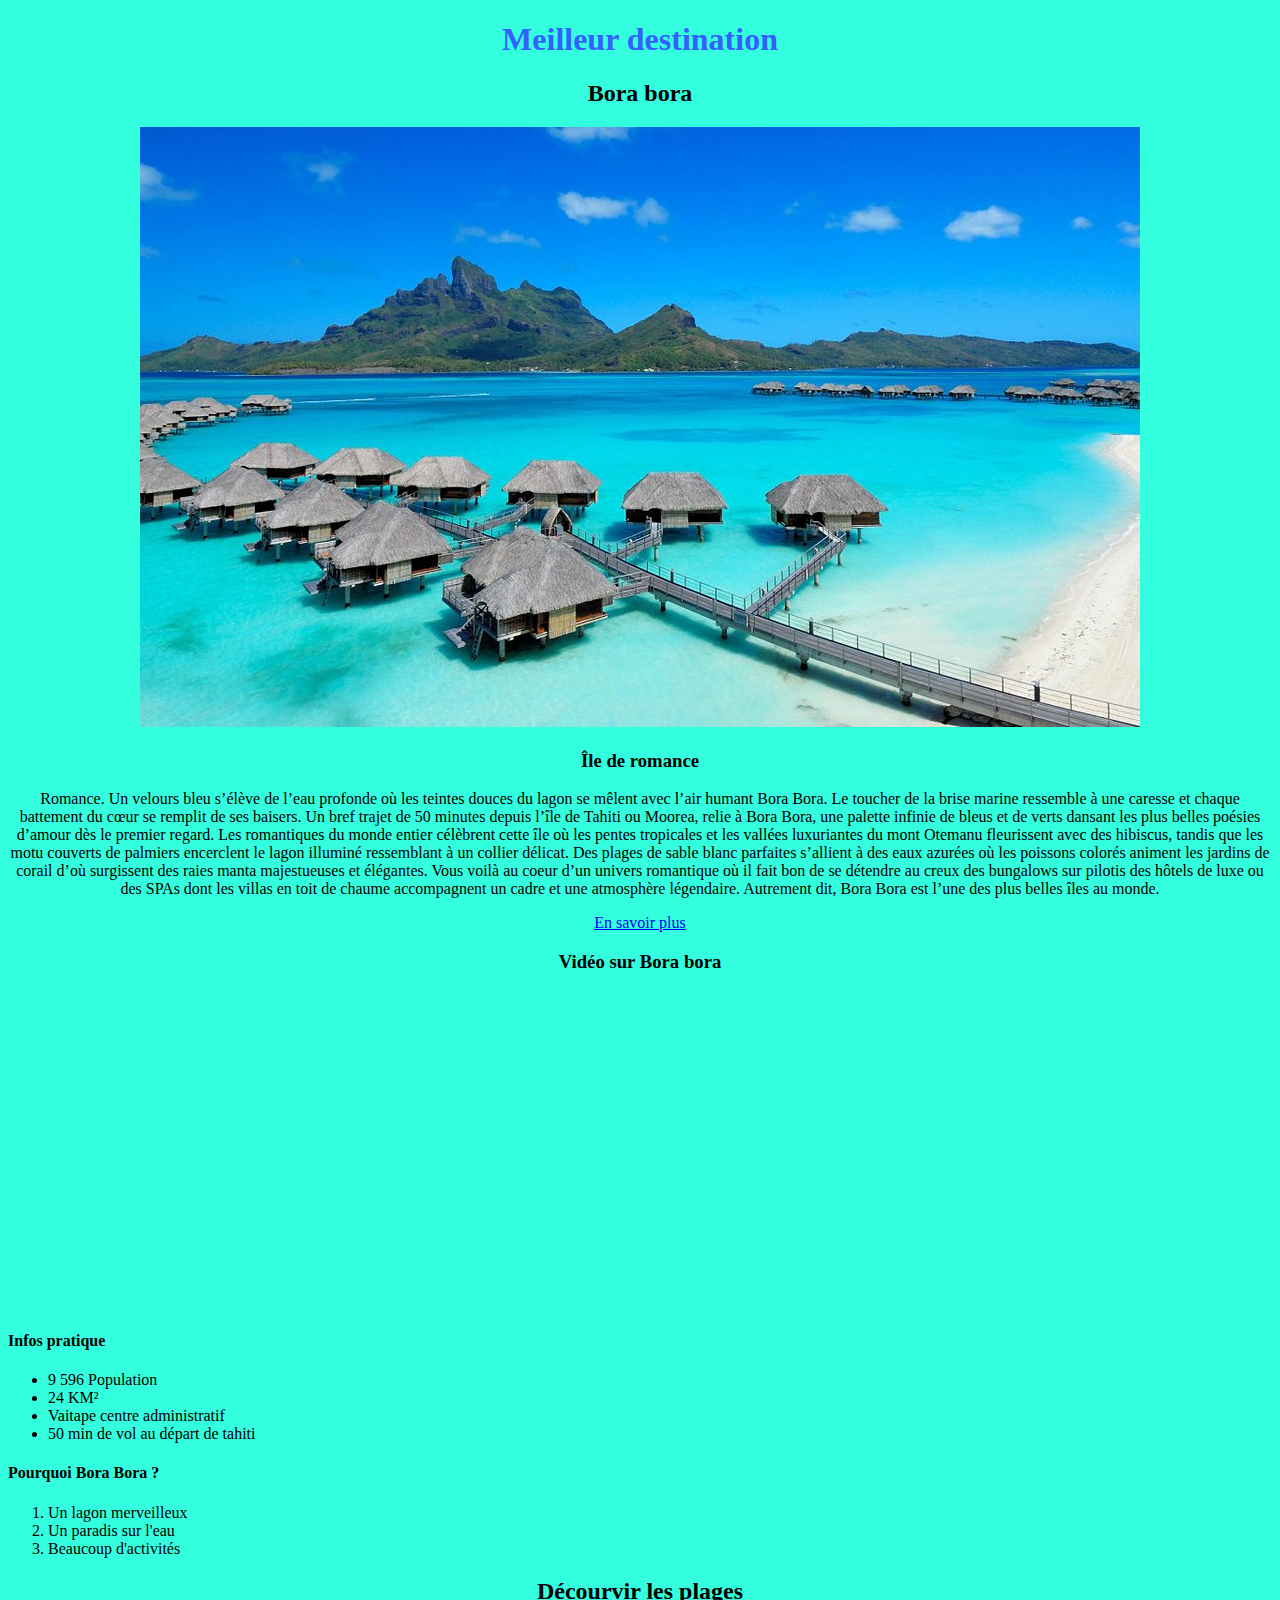
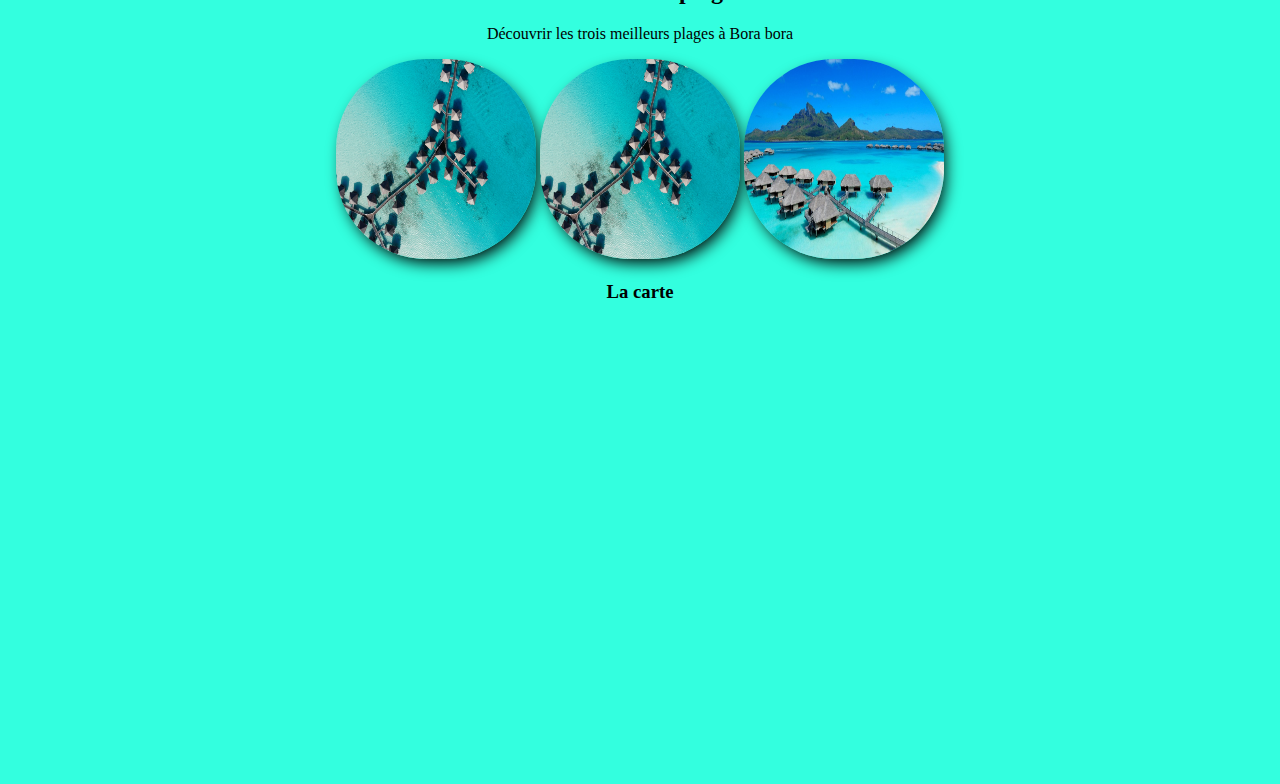
==== index.html @ 03a26009 "Add files via upload" ====
<!DOCTYPE html>
<html lang="en" dir="ltr">
  <head>
    <meta charset="utf-8">
    <title>Bora bora</title>
    <link rel="stylesheet" href="index.css">
  </head>
  <body>
    <div class="header">
       <h1> Meilleur destination</h1>
       <h2> Bora bora </h2>
       <img src="img/bora-bora.jpeg"</img>
       <h3> Île de romance</h3>
    </div>

    <p>
      Romance. Un velours bleu s’élève de l’eau profonde où les teintes douces du lagon se mêlent avec l’air humant Bora Bora. Le toucher de la brise marine ressemble à une caresse et chaque battement du cœur se remplit de ses baisers. Un bref trajet de 50 minutes depuis l’île de Tahiti ou Moorea, relie à Bora Bora, une palette infinie de bleus et de verts dansant les plus belles poésies d’amour dès le premier regard. Les romantiques du monde entier célèbrent cette île où les pentes tropicales et les vallées luxuriantes du mont Otemanu fleurissent avec des hibiscus, tandis que les motu couverts de palmiers encerclent le lagon illuminé ressemblant à un collier délicat.
      Des plages de sable blanc parfaites s’allient à des eaux azurées où les poissons colorés animent les jardins de corail d’où surgissent des raies manta majestueuses et élégantes. Vous voilà au coeur d’un univers romantique où il fait bon de se détendre au creux des bungalows sur pilotis des hôtels de luxe ou des SPAs dont les villas en toit de chaume accompagnent un cadre et une atmosphère légendaire. Autrement dit, Bora Bora est l’une des plus belles îles au monde.
    </p>

    <a href="#">En savoir plus</a>

    <h3> Vidéo sur Bora bora</h3>
    <iframe width="560" height="315" src="https://www.youtube.com/embed/EuELhcy0BZQ" title="YouTube video player" frameborder="0" allow="accelerometer; autoplay; clipboard-write; encrypted-media; gyroscope; picture-in-picture" allowfullscreen></iframe>

    <h4> Infos pratique </h4>
    <ul>
      <li> 9 596 Population </li>
      <li> 24 KM² </li>
      <li> Vaitape centre administratif </li>
      <li> 50 min de vol au départ de tahiti </li>
    </ul>

    <h4> Pourquoi Bora Bora ? </h4>
    <ol>
      <li> Un lagon merveilleux </li>
      <li> Un paradis sur l'eau  </li>
      <li> Beaucoup d'activités </li>
    </ol>

<div class="image">
    <h2>Décourvir les plages</h2>
    <p>Découvrir les trois meilleurs plages à Bora bora </p>
 <img src="img/plage_bora-bora.jpg" alt=""  />
 <img src="img/plage_bora-bora.jpg" alt=""  />
 <img src="img/bora-bora.jpeg" alt="" />
</div>

<div class="carte">
  <h3> La carte </h3>
<iframe src="https://www.google.com/maps/embed?pb=!1m18!1m12!1m3!1d46090160.835122176!2d-172.63199713800097!3d-8.007122123924987!2m3!1f0!2f0!3f0!3m2!1i1024!2i768!4f13.1!3m3!1m2!1s0x76bdbd188a4a98ab%3A0x160a089e92d5ce61!2sBora-Bora!5e0!3m2!1sfr!2sfr!4v1652950386820!5m2!1sfr!2sfr" width="600" height="450" style="border:0;" allowfullscreen="" loading="lazy" referrerpolicy="no-referrer-when-downgrade"></iframe>
</div>

  </body>
</html>
---- index.css ----
body {
background-color: #33FFDF;
text-align: center;
font-family: 'PT Serif', serif;
}

h1 {
color: #3360FF;
font-family: 'Square Peg', cursive;
}


h4,li {
text-align: left;
}

h2,p {
text-align: center;
}


.header{
    background-image: url(img/plage_bora-bora.jpeg);
  }


  .image img{
      width: 200px;
      height: 200px;
      border-radius: 10px;
      box-shadow: 4px 7px 16px -3px #000000;
  }

  .image img{
      width: 200px;
      height: 200px;
      border-radius: 90px;
      box-shadow: 4px 7px 16px -3px #000000;
  }




/*
* {
  box-sizing: border-box;
}
/*
.column {
  float: left;
  width: 33.33%;
  padding: 5px;
}

.row::after {
  content: "";
  clear: both;
  display: table;

}

<div class="row">
  <div class="column">
    <img src="img_snow.jpg" alt="Snow" style="width:100%">
  </div>
  <div class="column">
    <img src="img_forest.jpg" alt="Forest" style="width:100%">
  </div>
  <div class="column">
    <img src="img_mountains.jpg" alt="Mountains" style="width:100%">
  </div>
</div>
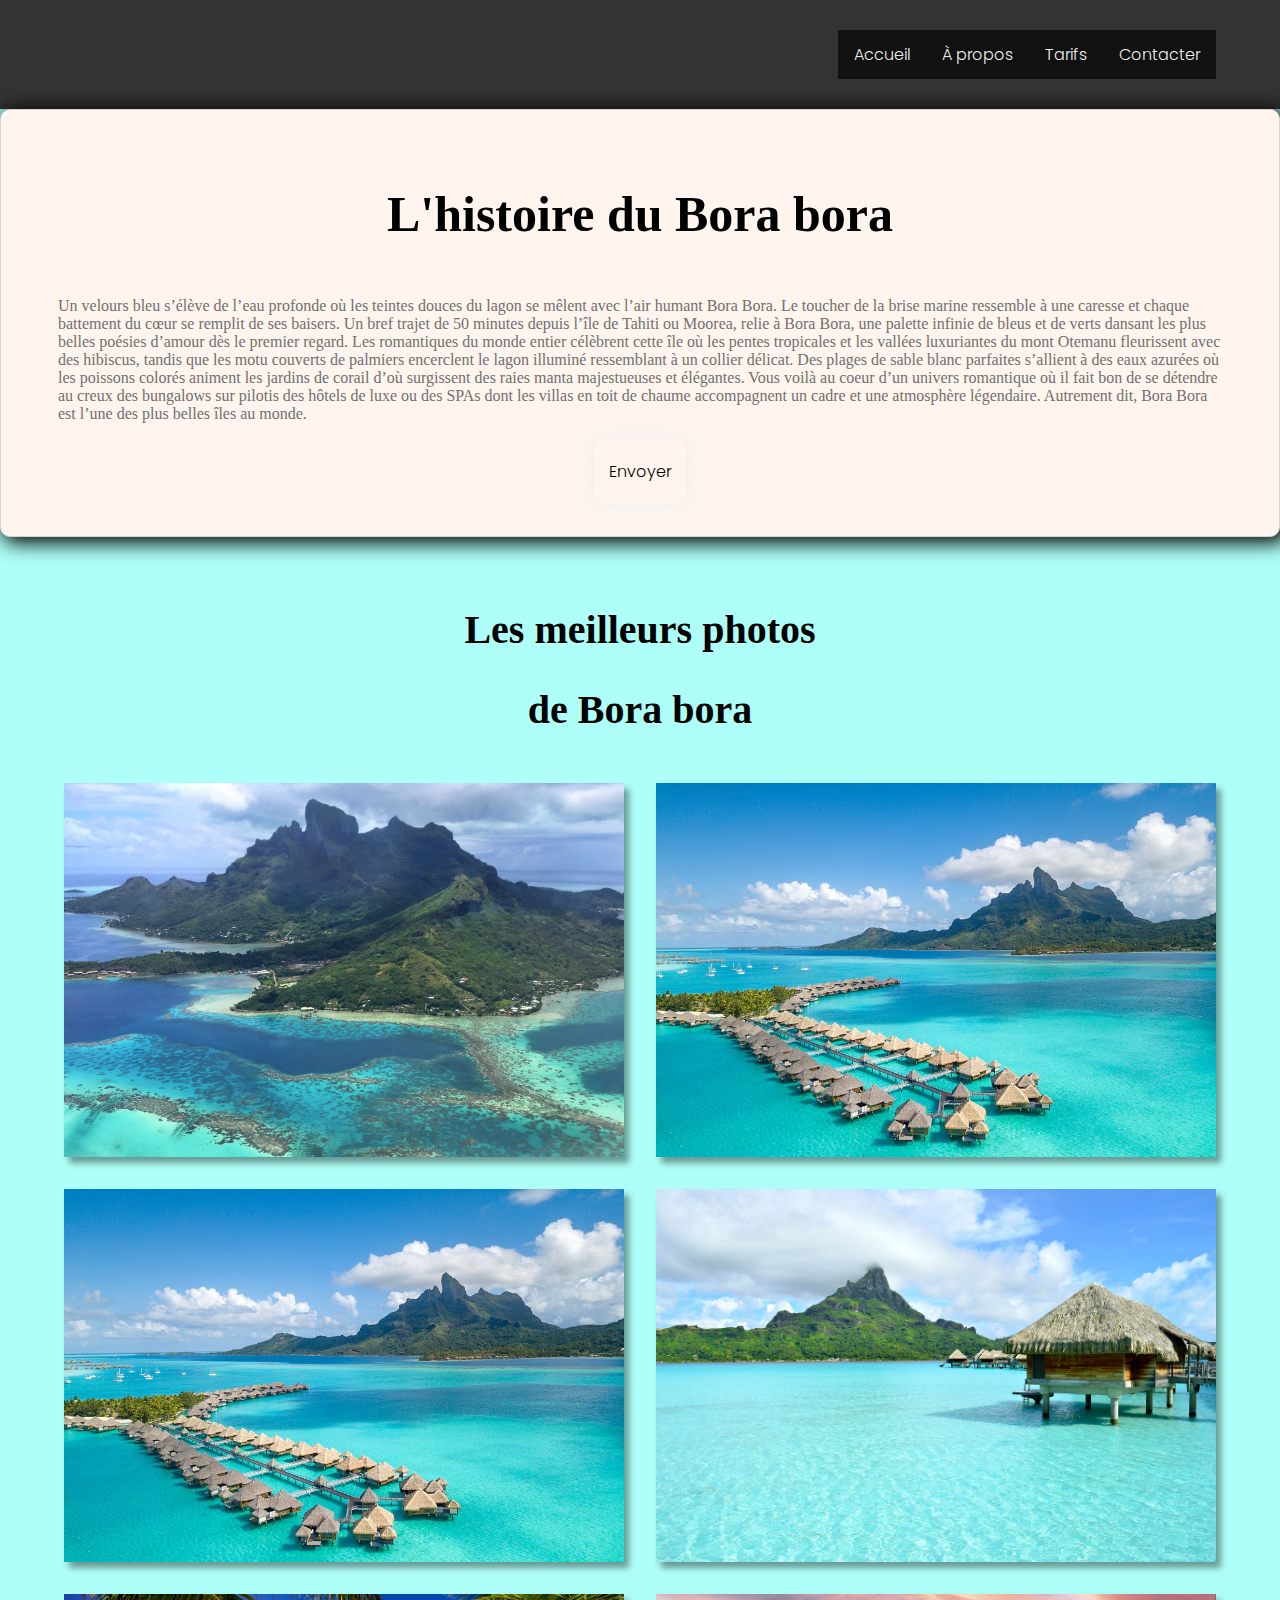
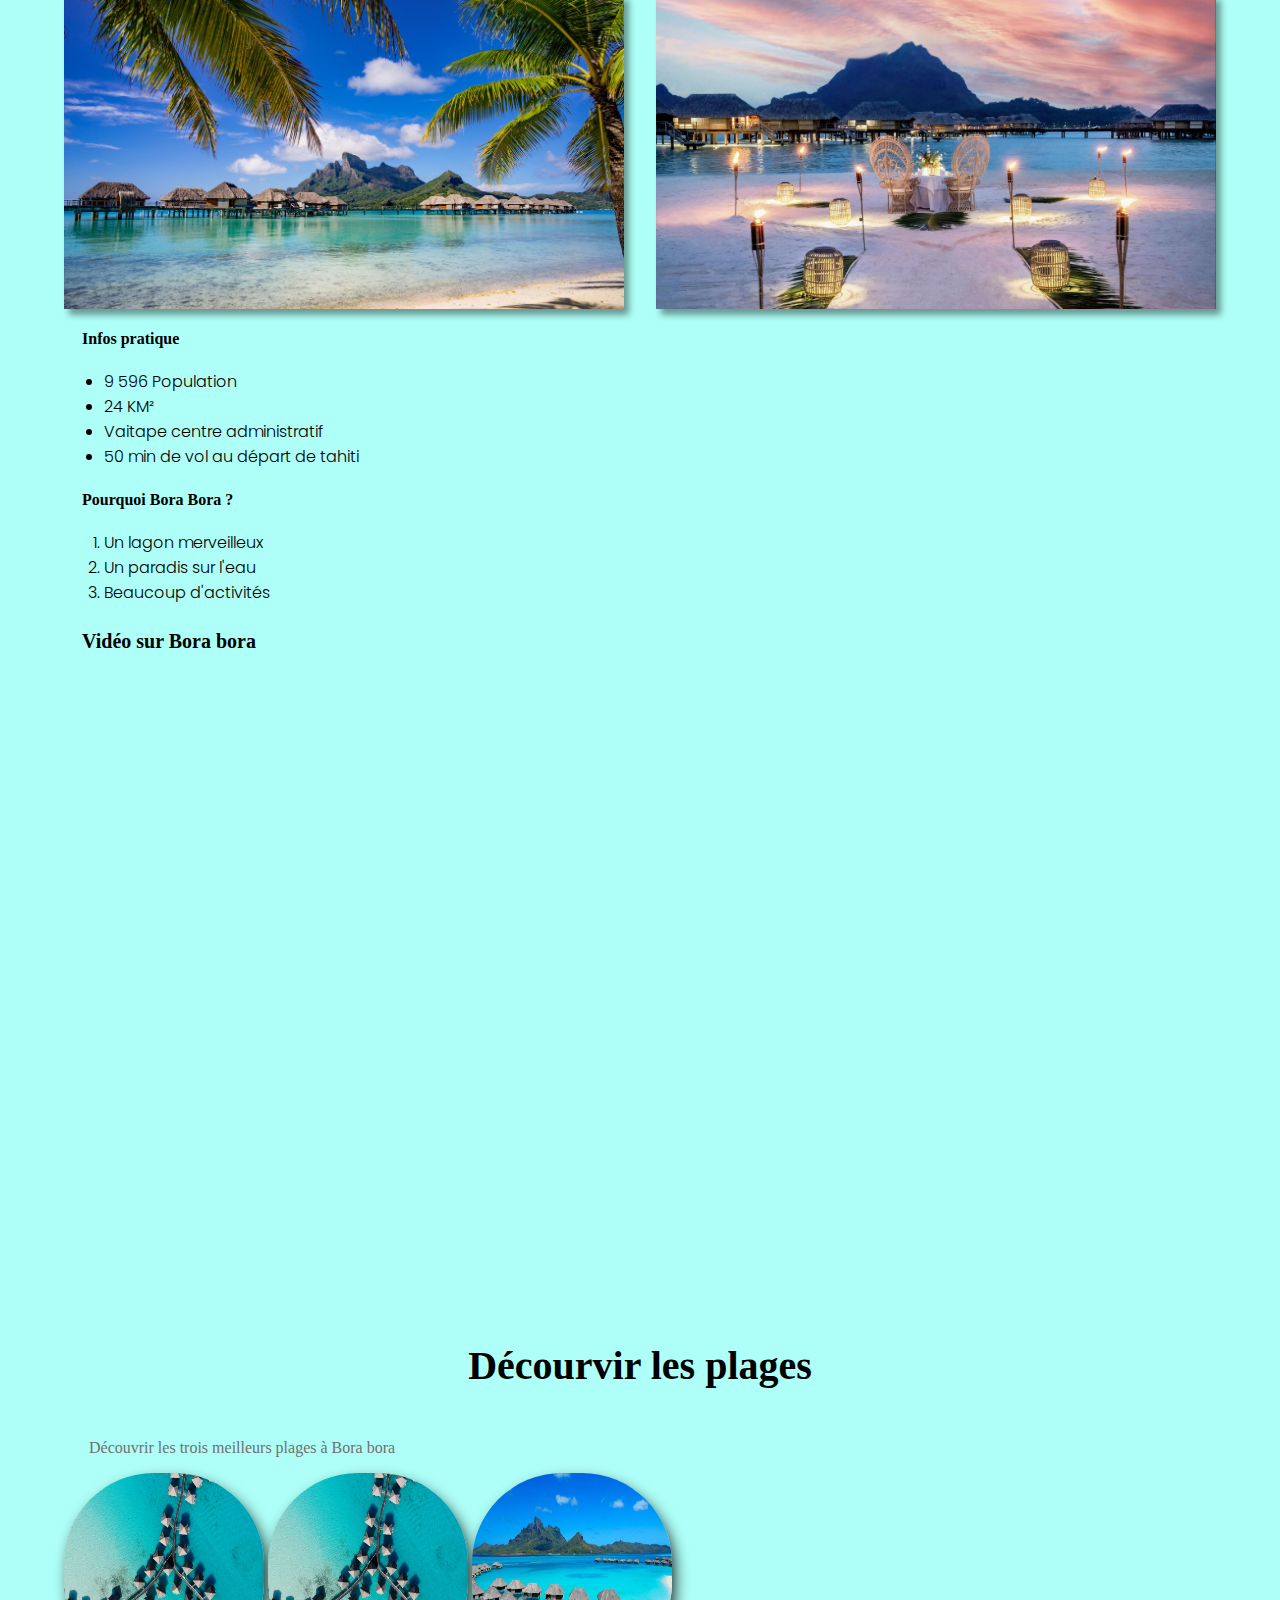
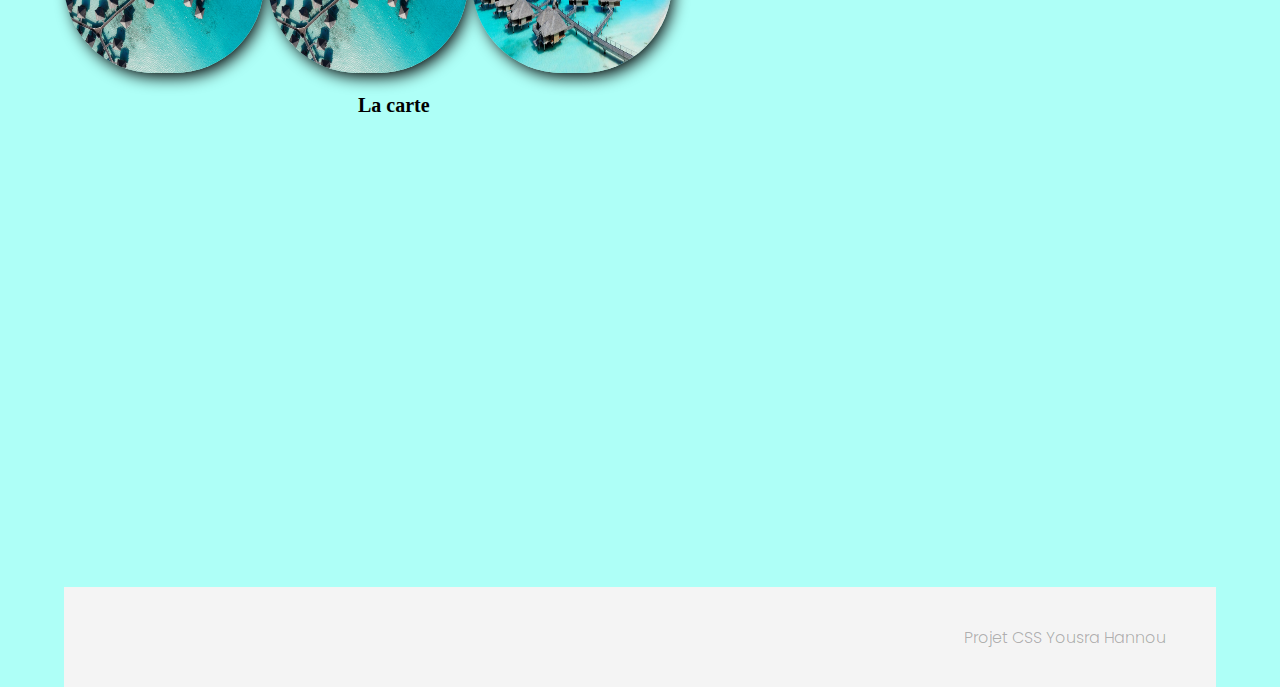
==== commit 8ab8635d: "Add files via upload" ====
--- a/index.html
+++ b/index.html
@@ -1,55 +1,123 @@
-<!DOCTYPE html>
-<html lang="en" dir="ltr">
-  <head>
-    <meta charset="utf-8">
-    <title>Bora bora</title>
-    <link rel="stylesheet" href="index.css">
-  </head>
-  <body>
-    <div class="header">
-       <h1> Meilleur destination</h1>
-       <h2> Bora bora </h2>
-       <img src="img/bora-bora.jpeg"</img>
-       <h3> Île de romance</h3>
+<!doctype html>
+<html lang="fr">
+<head>
+  <meta charset="utf-8">
+  <meta name="viewport" content="width=device-width, initial-scale=1">
+  <title>Yoga</title>
+  <link rel="stylesheet" href="site.css">
+  <link href="https://fonts.googleapis.com/css?family=Open+Sans:300,400,600,700,800|Poppins:100,200,300,400,500,600,700,800,900|Roboto:100,300,400,500,700,900" rel="stylesheet">
+  <link href="https://fonts.googleapis.com/css?family=Lora:400,400i,700,700i|Playball|Playfair+Display:400,400i,700,700i,900,900i|Prata&display=swap" rel="stylesheet">
+</head>
+
+    <body>
+
+    <header>
+      <div class="container1">
+        <label for="menu-burger" class="show-menu">&#9776;</label>
+        <input type="checkbox" id="menu-burger" role="button">
+        <nav>
+           <ul>
+             <li><a href='site.html'>Accueil</a></li>
+             <li><a href='about.html'>À propos</a></li>
+             <li><a href='personnalites.html'>Tarifs</a>
+             <li><a href='mentions.html'>Contacter</a></li>
+           </ul>
+        </nav>
+      </div>
+  </header>
+
+  <section class="container">
+  <h1>L'histoire du Bora bora</h1>
+
+  <p>
+    Un velours bleu s’élève de l’eau profonde où les teintes douces du lagon se mêlent avec l’air humant Bora Bora. Le toucher de la brise marine ressemble à une caresse et chaque battement du cœur se remplit de ses baisers. Un bref trajet de 50 minutes depuis l’île de Tahiti ou Moorea, relie à Bora Bora, une palette infinie de bleus et de verts dansant les plus belles poésies d’amour dès le premier regard. Les romantiques du monde entier célèbrent cette île où les pentes tropicales et les vallées luxuriantes du mont Otemanu fleurissent avec des hibiscus, tandis que les motu couverts de palmiers encerclent le lagon illuminé ressemblant à un collier délicat.
+    Des plages de sable blanc parfaites s’allient à des eaux azurées où les poissons colorés animent les jardins de corail d’où surgissent des raies manta majestueuses et élégantes. Vous voilà au coeur d’un univers romantique où il fait bon de se détendre au creux des bungalows sur pilotis des hôtels de luxe ou des SPAs dont les villas en toit de chaume accompagnent un cadre et une atmosphère légendaire. Autrement dit, Bora Bora est l’une des plus belles îles au monde.
+  </p>
+  <div class="btn-center">
+    <div class="btn">Envoyer</div>
+  </div>
+  </section>
+
+  <div class="container1">
+
+    <h2>Les meilleurs photos <br>de Bora bora</br></h2>
+
+    <div class="gallery">
+
+      <div class="gallery-item">
+        <img class="gallery-image" <img src="img/bora_bora6.jpeg" alt="">
+      </div>
+
+      <div class="gallery-item">
+        <img class="gallery-image" <img src="img/bora_bora1.jpeg" alt="">
+      </div>
+
+      <div class="gallery-item">
+        <img class="gallery-image" src="img/bora_bora1.jpeg" alt="">
+      </div>
+
+      <div class="gallery-item">
+        <img class="gallery-image" src="img/bora_bora3.png" alt="">
+      </div>
+
+      <div class="gallery-item">
+        <img class="gallery-image" src="img/bora_bora4.jpeg" alt="">
+      </div>
+
+      <div class="gallery-item">
+        <img class="gallery-image" src="img/bora_bora5.jpeg" alt="">
+      </div>
+
     </div>
 
-    <p>
-      Romance. Un velours bleu s’élève de l’eau profonde où les teintes douces du lagon se mêlent avec l’air humant Bora Bora. Le toucher de la brise marine ressemble à une caresse et chaque battement du cœur se remplit de ses baisers. Un bref trajet de 50 minutes depuis l’île de Tahiti ou Moorea, relie à Bora Bora, une palette infinie de bleus et de verts dansant les plus belles poésies d’amour dès le premier regard. Les romantiques du monde entier célèbrent cette île où les pentes tropicales et les vallées luxuriantes du mont Otemanu fleurissent avec des hibiscus, tandis que les motu couverts de palmiers encerclent le lagon illuminé ressemblant à un collier délicat.
-      Des plages de sable blanc parfaites s’allient à des eaux azurées où les poissons colorés animent les jardins de corail d’où surgissent des raies manta majestueuses et élégantes. Vous voilà au coeur d’un univers romantique où il fait bon de se détendre au creux des bungalows sur pilotis des hôtels de luxe ou des SPAs dont les villas en toit de chaume accompagnent un cadre et une atmosphère légendaire. Autrement dit, Bora Bora est l’une des plus belles îles au monde.
-    </p>
 
-    <a href="#">En savoir plus</a>
+  <h4> Infos pratique </h4>
+  <ul>
+    <li> 9 596 Population </li>
+    <li> 24 KM² </li>
+    <li> Vaitape centre administratif </li>
+    <li> 50 min de vol au départ de tahiti </li>
+  </ul>
 
-    <h3> Vidéo sur Bora bora</h3>
-    <iframe width="560" height="315" src="https://www.youtube.com/embed/EuELhcy0BZQ" title="YouTube video player" frameborder="0" allow="accelerometer; autoplay; clipboard-write; encrypted-media; gyroscope; picture-in-picture" allowfullscreen></iframe>
+  <h4> Pourquoi Bora Bora ? </h4>
+  <ol>
+    <li> Un lagon merveilleux </li>
+    <li> Un paradis sur l'eau  </li>
+    <li> Beaucoup d'activités </li>
+  </ol>
 
-    <h4> Infos pratique </h4>
-    <ul>
-      <li> 9 596 Population </li>
-      <li> 24 KM² </li>
-      <li> Vaitape centre administratif </li>
-      <li> 50 min de vol au départ de tahiti </li>
-    </ul>
-
-    <h4> Pourquoi Bora Bora ? </h4>
-    <ol>
-      <li> Un lagon merveilleux </li>
-      <li> Un paradis sur l'eau  </li>
-      <li> Beaucoup d'activités </li>
-    </ol>
+  <h3> Vidéo sur Bora bora</h3>
+  <iframe width="80%" height="600px" src="https://www.youtube.com/embed/EuELhcy0BZQ" title="YouTube video player" frameborder="0" allow="accelerometer; autoplay; clipboard-write; encrypted-media; gyroscope; picture-in-picture" allowfullscreen></iframe>
 
 <div class="image">
-    <h2>Décourvir les plages</h2>
-    <p>Découvrir les trois meilleurs plages à Bora bora </p>
- <img src="img/plage_bora-bora.jpg" alt=""  />
- <img src="img/plage_bora-bora.jpg" alt=""  />
- <img src="img/bora-bora.jpeg" alt="" />
+  <h2>Décourvir les plages</h2>
+  <p>Découvrir les trois meilleurs plages à Bora bora </p>
+<img src="img/plage_bora-bora.jpg" alt=""  />
+<img src="img/plage_bora-bora.jpg" alt=""  />
+<img src="img/bora-bora.jpeg" alt="" />
 </div>
 
-<div class="carte">
+<div class="btn-center">
+  <div class="carte">
   <h3> La carte </h3>
-<iframe src="https://www.google.com/maps/embed?pb=!1m18!1m12!1m3!1d46090160.835122176!2d-172.63199713800097!3d-8.007122123924987!2m3!1f0!2f0!3f0!3m2!1i1024!2i768!4f13.1!3m3!1m2!1s0x76bdbd188a4a98ab%3A0x160a089e92d5ce61!2sBora-Bora!5e0!3m2!1sfr!2sfr!4v1652950386820!5m2!1sfr!2sfr" width="600" height="450" style="border:0;" allowfullscreen="" loading="lazy" referrerpolicy="no-referrer-when-downgrade"></iframe>
+  <iframe src="https://www.google.com/maps/embed?pb=!1m18!1m12!1m3!1d46090160.835122176!2d-172.63199713800097!3d-8.007122123924987!2m3!1f0!2f0!3f0!3m2!1i1024!2i768!4f13.1!3m3!1m2!1s0x76bdbd188a4a98ab%3A0x160a089e92d5ce61!2sBora-Bora!5e0!3m2!1sfr!2sfr!4v1652950386820!5m2!1sfr!2sfr" width="600" height="450" style="border:0;" allowfullscreen="" loading="lazy" referrerpolicy="no-referrer-when-downgrade"></iframe>
+  </div>
+
 </div>
 
-  </body>
-</html>
+<footer class="footer">
+  <div class="footer-links">
+        <a href="#"><i class="fab fa-github"></i></a>
+        <a href="#"><i class="fab fa-instagram"></i></a>
+        <a href="#"><i class="fab fa-facebook"></i></a>
+        <a href="#"><i class="fab fa-twitter"></i></a>
+         <a href="#"><i class="fab fa-linkedin"></i></a>
+</div>
+
+        <div class="footer-copyright">
+            Projet CSS Yousra Hannou <i class="fas fa-heart"></i>
+       </div>
+</footer>
+
+    </body>
+    </html>
--- a/site.css
+++ b/site.css
@@ -0,0 +1,361 @@
+body {
+  margin: 0;
+  background: #AEFFF7;
+  font-family: Poppins;
+  font-weight: 300;
+
+}
+
+article {
+          columns: 4 200px;
+          margin-left: 2vh;
+          margin-right: 2vh;
+}
+
+
+p {
+color:#70706F;
+}
+
+p1 {
+
+  margin-top: 0;
+  margin-right: 5vh;
+  margin-left: 5vh;
+  text-align: left;
+}
+
+br {
+
+  margin-top: 0;
+  margin-right: 5vh;
+  margin-left: 8vh;
+  text-align: left;
+}
+
+h1,h2,h3,h4,p,br {
+  font-family: popiins;
+  margin-left: 2vh;
+  margin-right: 2vh;
+}
+
+p {
+  font-family: popiins;
+  margin-left: 2vh;
+  margin-right: 2vh;
+  margin-left: 25px;
+  margin-right: 25px;
+
+}
+h1 {
+          column-span: all;
+          font-size: 50px;
+          line-height: 2;
+          margin-left: 2vh;
+          margin-right: 2vh;
+          text-align: center;
+          padding-top: 20px;
+}
+
+h2 {
+          column-span: all;
+          font-size: 40px;
+          line-height: 2;
+          margin-left: 2vh;
+          margin-right: 2vh;
+          text-align: center;
+          padding-top: 20px;
+}
+h3 {
+  column-span: all;
+  font-size: 20px;
+  line-height: 2;
+  margin: 5px;
+}
+h3 {
+  font-size: 20px;
+  line-height: 2;
+  margin-left: 2vh;
+  margin-right: 2vh;
+
+}
+
+/*SECTION*/
+
+.container {
+    border: solid 1px lightgray;
+    border-radius: 10px;
+    box-shadow: 5px 3px 20px 3px; /* x-axis, y-axis, blurrness, spread radius */
+    background-color: seashell;
+    box-sizing: border-box;
+    max-width: 100rem;
+    padding: 0 2rem 2rem;
+    margin-left: 50px;
+    margin-right: 50px;
+}
+
+  /*smartphones mobiles (portrait)*/
+  @media (max-width: 480px) {
+   body {
+     color : black;
+   }
+  }
+
+  /*low resolution tablets, mobiles (landscape)*/
+  @media (min-width: 481px) and (max-width: 767px) {
+    body {
+      color: black;
+    }
+  }
+
+  /*tablets, ipads (landscape)*/
+  @media (min-width: 768px) and (max-width: 1024px) {
+    body {
+      color: black;
+    }
+  }
+
+  /*laptops, desktops*/
+  @media (min-width: 1025px) and (max-width: 1280px) {
+    body {
+      color : black;
+    }
+  }
+
+  /*desktops - higher resolution*/
+  @media (min-width: 1281px) {
+    body {
+      color : black;
+    }
+  }
+
+/*navbar*/
+
+.container1{
+  width: 90%;
+  margin: 0 auto;
+}
+
+header{
+  background-color: #333;
+}
+
+header::after {
+    content: "";
+    display: block;
+    clear: both;
+}
+
+nav{
+  float: right;
+}
+
+nav ul{
+  display: block;
+  padding: 0;
+  margin: 30px 0;
+  list-style-type : none;
+  display: flex;
+}
+
+nav a{
+  display: block;
+  box-sizing: border-box;
+  padding: 0.75rem 1rem;
+  color: #eee;
+  text-decoration: none;
+  background-color: #111;
+}
+
+nav a:hover{
+  background-color: #555;
+}
+
+
+
+/*Animation qui va bouger le menu mobile vers la gauche lorsqu'il doit être affiché'*/
+@keyframes menuShow {
+  0% {
+    right: -200px;
+  } /*en dehosr de la vue*/
+  100% {
+    right: 0;
+  } /* visible*/
+}
+
+header input[type="checkbox"]{
+  display: none;
+}
+
+header input[type="checkbox"]:checked ~ nav{
+  display: block;
+  animation: menuShow 0.5s normal;
+}
+
+header label{
+  float: right;
+  display: none;
+  font-size: 2rem;
+  line-height: 100px;
+  cursor: pointer;
+  color: #eee;
+}
+
+@media screen and (max-width: 600px){
+  header label{
+    display: block;
+  }
+
+  header nav{
+    position: absolute;
+    z-index: 10;
+    display: none;
+    right: 0em;
+    top: 100px;
+    width: 150px;
+  }
+
+  nav ul{
+    flex-direction: column;
+    margin: 0;
+  }
+}
+
+
+  .image img{
+      width: 200px;
+      height: 200px;
+      border-radius: 10px;
+      box-shadow: 4px 7px 16px -3px #000000;
+  }
+
+  .image img{
+      width: 200px;
+      height: 200px;
+      border-radius: 90px;
+      box-shadow: 4px 7px 16px -3px #000000;
+  }
+
+.main{
+      display: block;
+      column-count: 3;
+      padding-bottom: 100px;
+}
+
+/* Footer */
+.footer {
+  background: #F4F4F4;
+  display: flex;
+  align-items: center;
+  justify-content: space-between;
+  height: 100px;
+  padding: 0px 50px;
+  color: rgba(0,0,0,0.3);
+}
+.footer-links {
+  display: flex;
+  align-items: center;
+}
+.footer-links a {
+  color: black;
+  opacity: 0.15;
+  text-decoration: none;
+  font-size: 24px;
+  padding: 0px 10px;
+}
+.footer-links a:hover {
+  opacity: 1;
+}
+.footer .fa-heart {
+  color: #D23333;
+}
+/* Image gallery*/
+
+.container {
+	max-width: 100rem;
+	margin: 0 auto;
+	padding: 0 2rem 2rem;
+}
+
+.gallery {
+	display: flex;
+	flex-wrap: wrap;
+	/* Compensate for excess margin on outer gallery flex items */
+	margin: -1rem -1rem;
+}
+
+.gallery-item {
+	/* Minimum width of 24rem and grow to fit available space */
+	flex: 1 0 24rem;
+	/* Margin value should be half of grid-gap value as margins on flex items don't collapse */
+	margin: 1rem;
+	box-shadow: 0.3rem 0.4rem 0.4rem rgba(0, 0, 0, 0.4);
+	overflow: hidden;
+}
+
+.gallery-image {
+	display: block;
+	width: 100%;
+	height: 100%;
+	object-fit: cover;
+	transition: transform 400ms ease-out;
+}
+
+.gallery-image:hover {
+	transform: scale(1.15);
+}
+
+/*
+
+Gallery
+
+*/
+
+@supports (display: grid) {
+	.gallery {
+		display: grid;
+		grid-template-columns: repeat(auto-fit, minmax(24rem, 1fr));
+		grid-gap: 2rem;
+	}
+
+	.gallery,
+	.gallery-item {
+		margin: 0;
+	}
+}
+
+
+/*
+
+carte
+
+*/
+
+.carte {
+  align-items: : center;
+}
+
+/* bouton */
+
+.btn-center {
+  width: 100%;
+  display: flex;
+  justify-content: center;
+}
+
+.btn{
+  display: inline-block;
+  padding: 20px;
+  padding-left: 15px;
+  padding-right: 15px;
+  text-align: center;
+  transition: 0.5s;
+  box-shadow: 0 0 20px #eee;
+  border-radius: 10px;
+}
+
+.btn:hover{
+	background-color: #3B3B3B;
+	color: #c8c8c8;
+	cursor: pointer;
+}
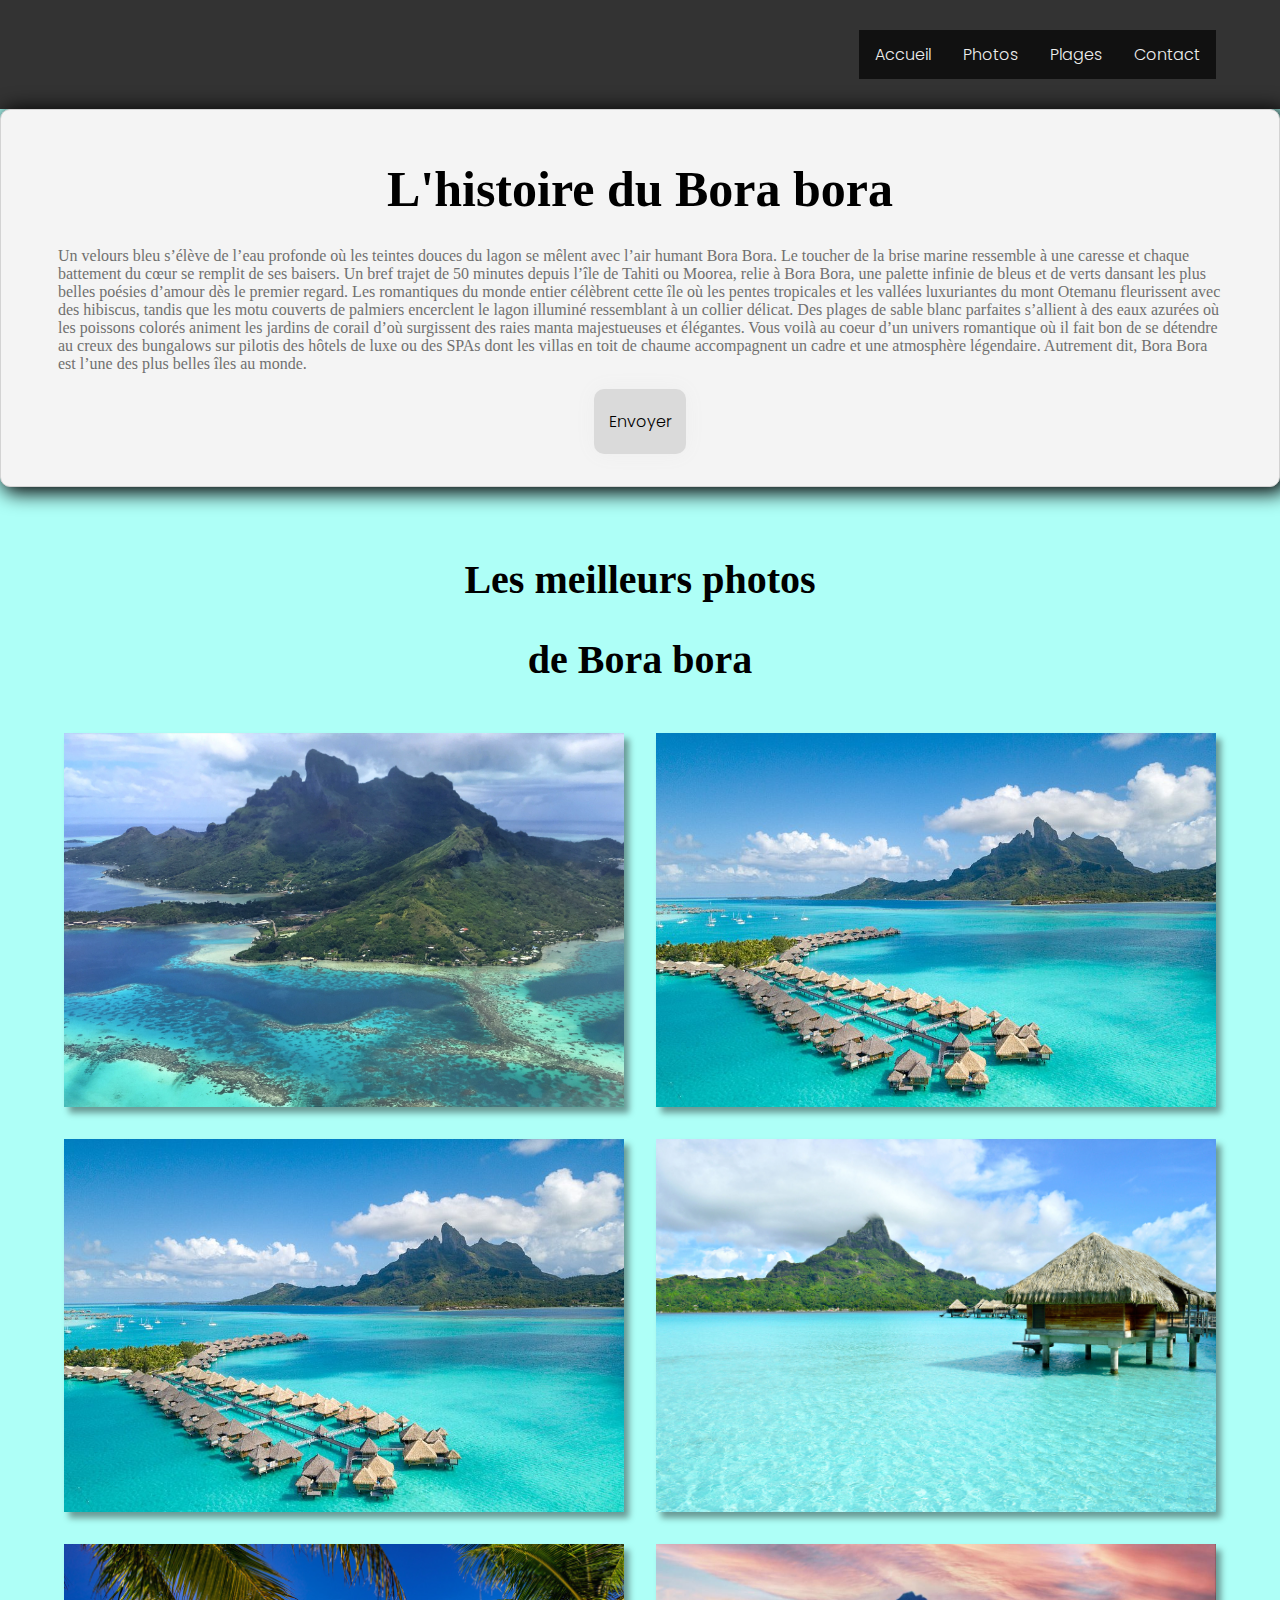
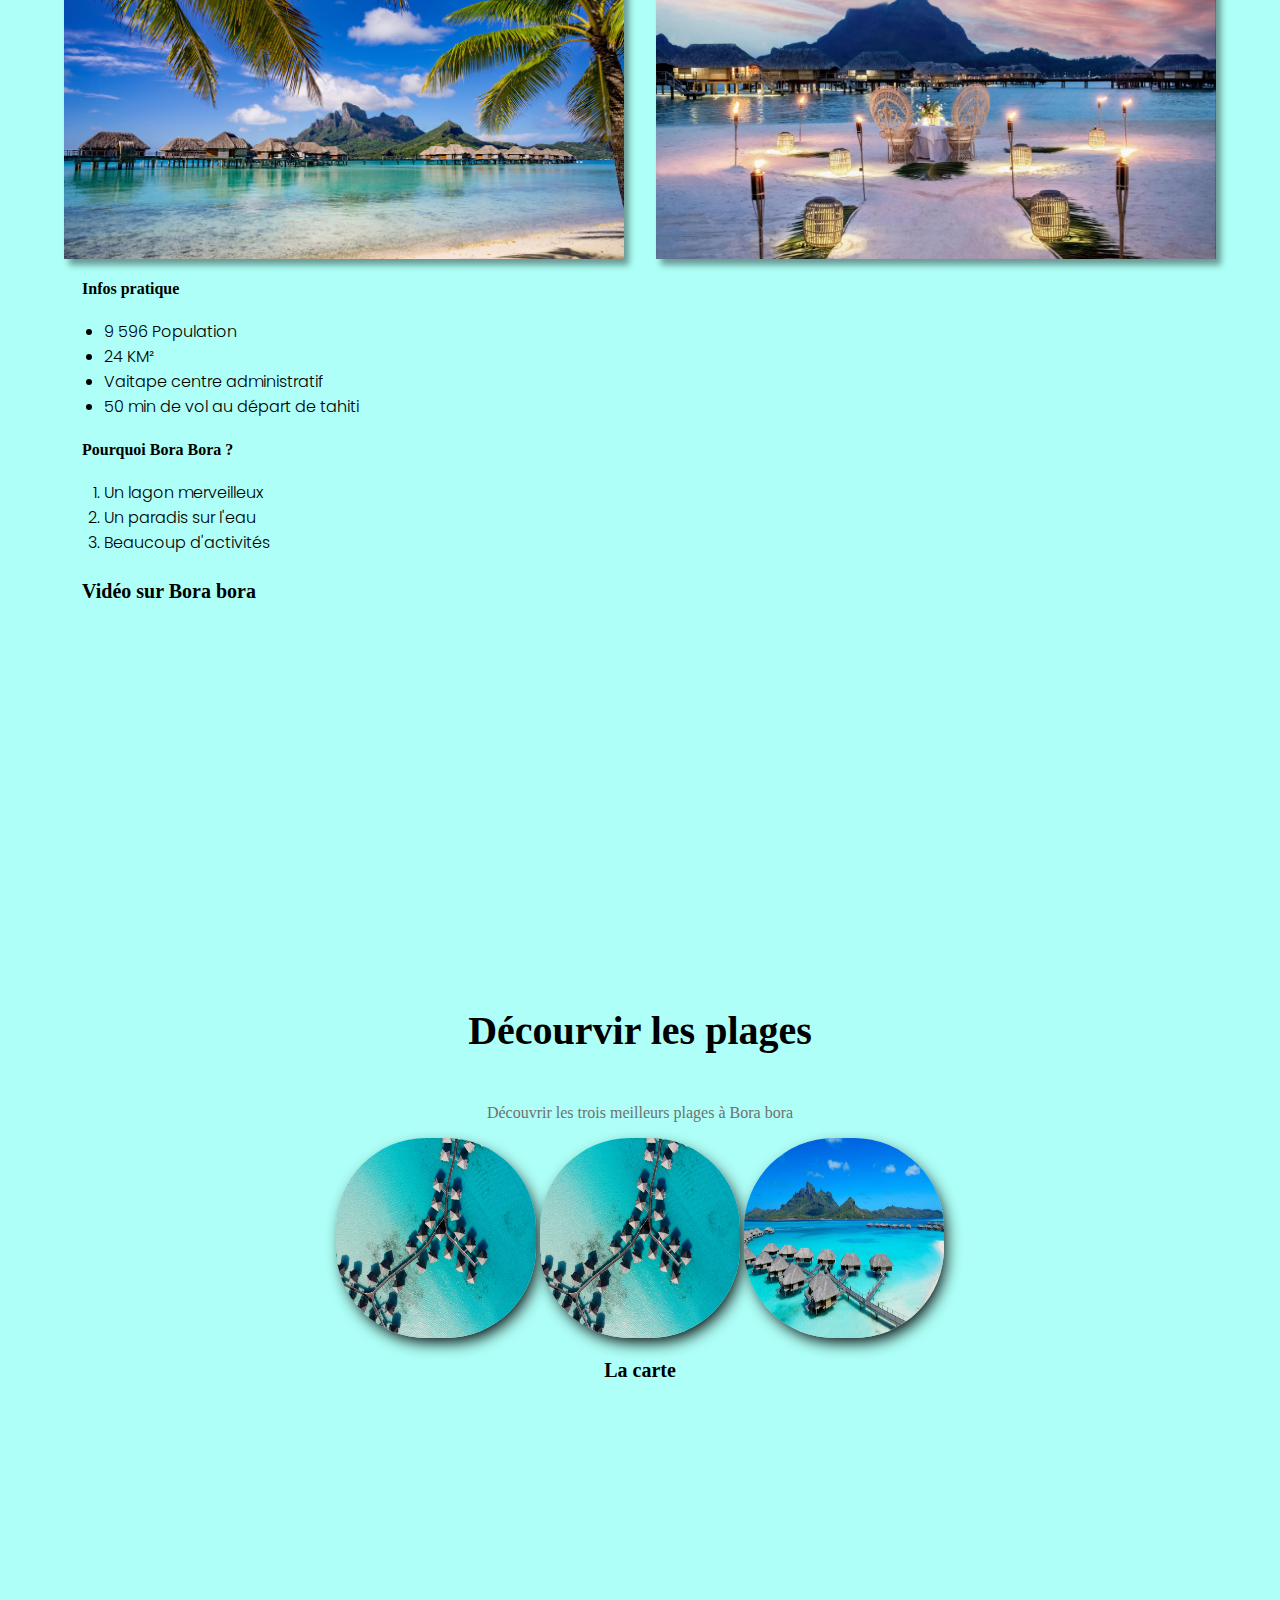
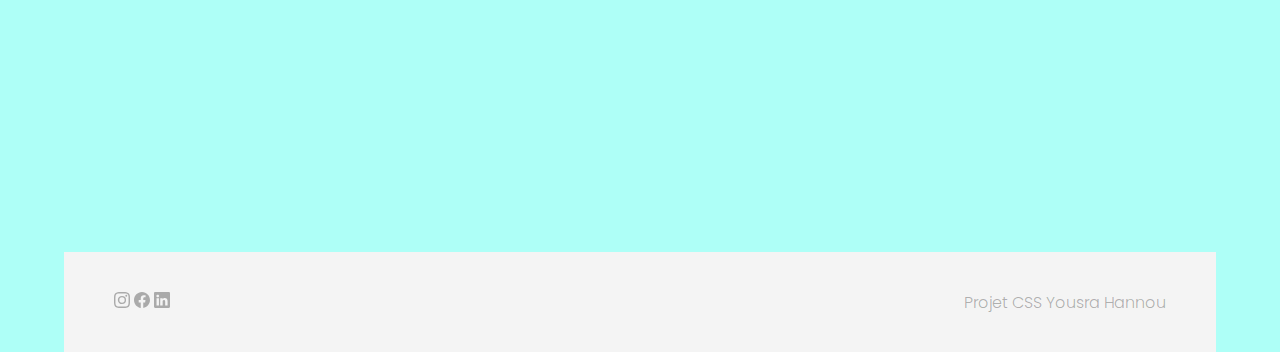
==== commit 18194215: "Add files via upload" ====
--- a/index.html
+++ b/index.html
@@ -3,7 +3,7 @@
 <head>
   <meta charset="utf-8">
   <meta name="viewport" content="width=device-width, initial-scale=1">
-  <title>Yoga</title>
+  <title>Bora bora</title>
   <link rel="stylesheet" href="site.css">
   <link href="https://fonts.googleapis.com/css?family=Open+Sans:300,400,600,700,800|Poppins:100,200,300,400,500,600,700,800,900|Roboto:100,300,400,500,700,900" rel="stylesheet">
   <link href="https://fonts.googleapis.com/css?family=Lora:400,400i,700,700i|Playball|Playfair+Display:400,400i,700,700i,900,900i|Prata&display=swap" rel="stylesheet">
@@ -17,10 +17,10 @@
         <input type="checkbox" id="menu-burger" role="button">
         <nav>
            <ul>
-             <li><a href='site.html'>Accueil</a></li>
-             <li><a href='about.html'>À propos</a></li>
-             <li><a href='personnalites.html'>Tarifs</a>
-             <li><a href='mentions.html'>Contacter</a></li>
+             <li><a href="#histoire">Accueil</a></li>
+             <li><a href="#gallery">Photos</a>
+            <li><a href='#plage'>Plages</a></li>
+             <li><a href="https://yousrahannou.myportfolio.com/contact">Contact</a></li>
            </ul>
         </nav>
       </div>
@@ -34,13 +34,13 @@
     Des plages de sable blanc parfaites s’allient à des eaux azurées où les poissons colorés animent les jardins de corail d’où surgissent des raies manta majestueuses et élégantes. Vous voilà au coeur d’un univers romantique où il fait bon de se détendre au creux des bungalows sur pilotis des hôtels de luxe ou des SPAs dont les villas en toit de chaume accompagnent un cadre et une atmosphère légendaire. Autrement dit, Bora Bora est l’une des plus belles îles au monde.
   </p>
   <div class="btn-center">
-    <div class="btn">Envoyer</div>
+    <a href='about.html' class="btn">Envoyer</a>
   </div>
   </section>
 
   <div class="container1">
 
-    <h2>Les meilleurs photos <br>de Bora bora</br></h2>
+    <h2 id="gallery">Les meilleurs photos <br>de Bora bora</br></h2>
 
     <div class="gallery">
 
@@ -86,20 +86,24 @@
     <li> Beaucoup d'activités </li>
   </ol>
 
+
   <h3> Vidéo sur Bora bora</h3>
-  <iframe width="80%" height="600px" src="https://www.youtube.com/embed/EuELhcy0BZQ" title="YouTube video player" frameborder="0" allow="accelerometer; autoplay; clipboard-write; encrypted-media; gyroscope; picture-in-picture" allowfullscreen></iframe>
+  <iframe  class="youtube" width="560" height="315px" src="https://www.youtube.com/embed/EuELhcy0BZQ" title="YouTube video player" frameborder="0" allow="accelerometer; autoplay; clipboard-write; encrypted-media; gyroscope; picture-in-picture" allowfullscreen></iframe>
 
+
+<div class="btn-center">
 <div class="image">
-  <h2>Décourvir les plages</h2>
-  <p>Découvrir les trois meilleurs plages à Bora bora </p>
-<img src="img/plage_bora-bora.jpg" alt=""  />
-<img src="img/plage_bora-bora.jpg" alt=""  />
-<img src="img/bora-bora.jpeg" alt="" />
+  <h2 id="plage">Décourvir les plages</h2>
+  <p style="text-align:center;">Découvrir les trois meilleurs plages à Bora bora</p>
+     <img src="img/plage_bora-bora.jpg" alt=""  />
+     <img src="img/plage_bora-bora.jpg" alt=""  />
+     <img src="img/bora-bora.jpeg" alt="" />
+</div>
 </div>
 
 <div class="btn-center">
   <div class="carte">
-  <h3> La carte </h3>
+  <h3 style="text-align:center"> La carte </h3>
   <iframe src="https://www.google.com/maps/embed?pb=!1m18!1m12!1m3!1d46090160.835122176!2d-172.63199713800097!3d-8.007122123924987!2m3!1f0!2f0!3f0!3m2!1i1024!2i768!4f13.1!3m3!1m2!1s0x76bdbd188a4a98ab%3A0x160a089e92d5ce61!2sBora-Bora!5e0!3m2!1sfr!2sfr!4v1652950386820!5m2!1sfr!2sfr" width="600" height="450" style="border:0;" allowfullscreen="" loading="lazy" referrerpolicy="no-referrer-when-downgrade"></iframe>
   </div>
 
@@ -107,11 +111,16 @@
 
 <footer class="footer">
   <div class="footer-links">
-        <a href="#"><i class="fab fa-github"></i></a>
-        <a href="#"><i class="fab fa-instagram"></i></a>
-        <a href="#"><i class="fab fa-facebook"></i></a>
-        <a href="#"><i class="fab fa-twitter"></i></a>
-         <a href="#"><i class="fab fa-linkedin"></i></a>
+    <svg xmlns="http://www.w3.org/2000/svg" width="16" height="16" fill="currentColor" class="bi bi-instagram" viewBox="0 0 16 16">
+<path d="M8 0C5.829 0 5.556.01 4.703.048 3.85.088 3.269.222 2.76.42a3.917 3.917 0 0 0-1.417.923A3.927 3.927 0 0 0 .42 2.76C.222 3.268.087 3.85.048 4.7.01 5.555 0 5.827 0 8.001c0 2.172.01 2.444.048 3.297.04.852.174 1.433.372 1.942.205.526.478.972.923 1.417.444.445.89.719 1.416.923.51.198 1.09.333 1.942.372C5.555 15.99 5.827 16 8 16s2.444-.01 3.298-.048c.851-.04 1.434-.174 1.943-.372a3.916 3.916 0 0 0 1.416-.923c.445-.445.718-.891.923-1.417.197-.509.332-1.09.372-1.942C15.99 10.445 16 10.173 16 8s-.01-2.445-.048-3.299c-.04-.851-.175-1.433-.372-1.941a3.926 3.926 0 0 0-.923-1.417A3.911 3.911 0 0 0 13.24.42c-.51-.198-1.092-.333-1.943-.372C10.443.01 10.172 0 7.998 0h.003zm-.717 1.442h.718c2.136 0 2.389.007 3.232.046.78.035 1.204.166 1.486.275.373.145.64.319.92.599.28.28.453.546.598.92.11.281.24.705.275 1.485.039.843.047 1.096.047 3.231s-.008 2.389-.047 3.232c-.035.78-.166 1.203-.275 1.485a2.47 2.47 0 0 1-.599.919c-.28.28-.546.453-.92.598-.28.11-.704.24-1.485.276-.843.038-1.096.047-3.232.047s-2.39-.009-3.233-.047c-.78-.036-1.203-.166-1.485-.276a2.478 2.478 0 0 1-.92-.598 2.48 2.48 0 0 1-.6-.92c-.109-.281-.24-.705-.275-1.485-.038-.843-.046-1.096-.046-3.233 0-2.136.008-2.388.046-3.231.036-.78.166-1.204.276-1.486.145-.373.319-.64.599-.92.28-.28.546-.453.92-.598.282-.11.705-.24 1.485-.276.738-.034 1.024-.044 2.515-.045v.002zm4.988 1.328a.96.96 0 1 0 0 1.92.96.96 0 0 0 0-1.92zm-4.27 1.122a4.109 4.109 0 1 0 0 8.217 4.109 4.109 0 0 0 0-8.217zm0 1.441a2.667 2.667 0 1 1 0 5.334 2.667 2.667 0 0 1 0-5.334z"/>
+</svg>
+    <svg xmlns="http://www.w3.org/2000/svg" width="16" height="16" fill="currentColor" class="bi bi-facebook" viewBox="0 0 16 16">
+<path d="M16 8.049c0-4.446-3.582-8.05-8-8.05C3.58 0-.002 3.603-.002 8.05c0 4.017 2.926 7.347 6.75 7.951v-5.625h-2.03V8.05H6.75V6.275c0-2.017 1.195-3.131 3.022-3.131.876 0 1.791.157 1.791.157v1.98h-1.009c-.993 0-1.303.621-1.303 1.258v1.51h2.218l-.354 2.326H9.25V16c3.824-.604 6.75-3.934 6.75-7.951z"/>
+</svg>
+
+<svg xmlns="http://www.w3.org/2000/svg" width="16" height="16" fill="currentColor" class="bi bi-linkedin" viewBox="0 0 16 16">
+<path d="M0 1.146C0 .513.526 0 1.175 0h13.65C15.474 0 16 .513 16 1.146v13.708c0 .633-.526 1.146-1.175 1.146H1.175C.526 16 0 15.487 0 14.854V1.146zm4.943 12.248V6.169H2.542v7.225h2.401zm-1.2-8.212c.837 0 1.358-.554 1.358-1.248-.015-.709-.52-1.248-1.342-1.248-.822 0-1.359.54-1.359 1.248 0 .694.521 1.248 1.327 1.248h.016zm4.908 8.212V9.359c0-.216.016-.432.08-.586.173-.431.568-.878 1.232-.878.869 0 1.216.662 1.216 1.634v3.865h2.401V9.25c0-2.22-1.184-3.252-2.764-3.252-1.274 0-1.845.7-2.165 1.193v.025h-.016a5.54 5.54 0 0 1 .016-.025V6.169h-2.4c.03.678 0 7.225 0 7.225h2.4z"/>
+</svg>
 </div>
 
         <div class="footer-copyright">
--- a/site.css
+++ b/site.css
@@ -50,7 +50,7 @@
 h1 {
           column-span: all;
           font-size: 50px;
-          line-height: 2;
+          line-height: 1;
           margin-left: 2vh;
           margin-right: 2vh;
           text-align: center;
@@ -86,7 +86,7 @@
     border: solid 1px lightgray;
     border-radius: 10px;
     box-shadow: 5px 3px 20px 3px; /* x-axis, y-axis, blurrness, spread radius */
-    background-color: seashell;
+    background-color: #F4F4F4;
     box-sizing: border-box;
     max-width: 100rem;
     padding: 0 2rem 2rem;
@@ -101,7 +101,7 @@
    }
   }
 
-  /*low resolution tablets, mobiles (landscape)*/
+  /**/
   @media (min-width: 481px) and (max-width: 767px) {
     body {
       color: black;
@@ -173,7 +173,7 @@
 
 
 
-/*Animation qui va bouger le menu mobile vers la gauche lorsqu'il doit être affiché'*/
+/**/
 @keyframes menuShow {
   0% {
     right: -200px;
@@ -243,6 +243,8 @@
 }
 
 /* Footer */
+
+
 .footer {
   background: #F4F4F4;
   display: flex;
@@ -253,7 +255,6 @@
   color: rgba(0,0,0,0.3);
 }
 .footer-links {
-  display: flex;
   align-items: center;
 }
 .footer-links a {
@@ -285,9 +286,7 @@
 }
 
 .gallery-item {
-	/* Minimum width of 24rem and grow to fit available space */
 	flex: 1 0 24rem;
-	/* Margin value should be half of grid-gap value as margins on flex items don't collapse */
 	margin: 1rem;
 	box-shadow: 0.3rem 0.4rem 0.4rem rgba(0, 0, 0, 0.4);
 	overflow: hidden;
@@ -324,16 +323,26 @@
 	}
 }
 
-
-/*
-
-carte
-
-*/
+/*YouTube*/
+@media (min-width: 481px) and (max-width: 767px) {
+  .youtube{
+   width: 100%;
+  }
+}
+
+
+/*carte*/
 
 .carte {
   align-items: : center;
-}
+
+}
+
+  @media (min-width: 481px) and (max-width: 767px) {
+    .carte {
+
+    }
+  }
 
 /* bouton */
 
@@ -348,14 +357,17 @@
   padding: 20px;
   padding-left: 15px;
   padding-right: 15px;
+  background-color: #dadada;
+  color: #000000;
   text-align: center;
   transition: 0.5s;
   box-shadow: 0 0 20px #eee;
   border-radius: 10px;
+  text-decoration: none;
 }
 
 .btn:hover{
 	background-color: #3B3B3B;
-	color: #c8c8c8;
+	color: #c0c0c0;
 	cursor: pointer;
 }
